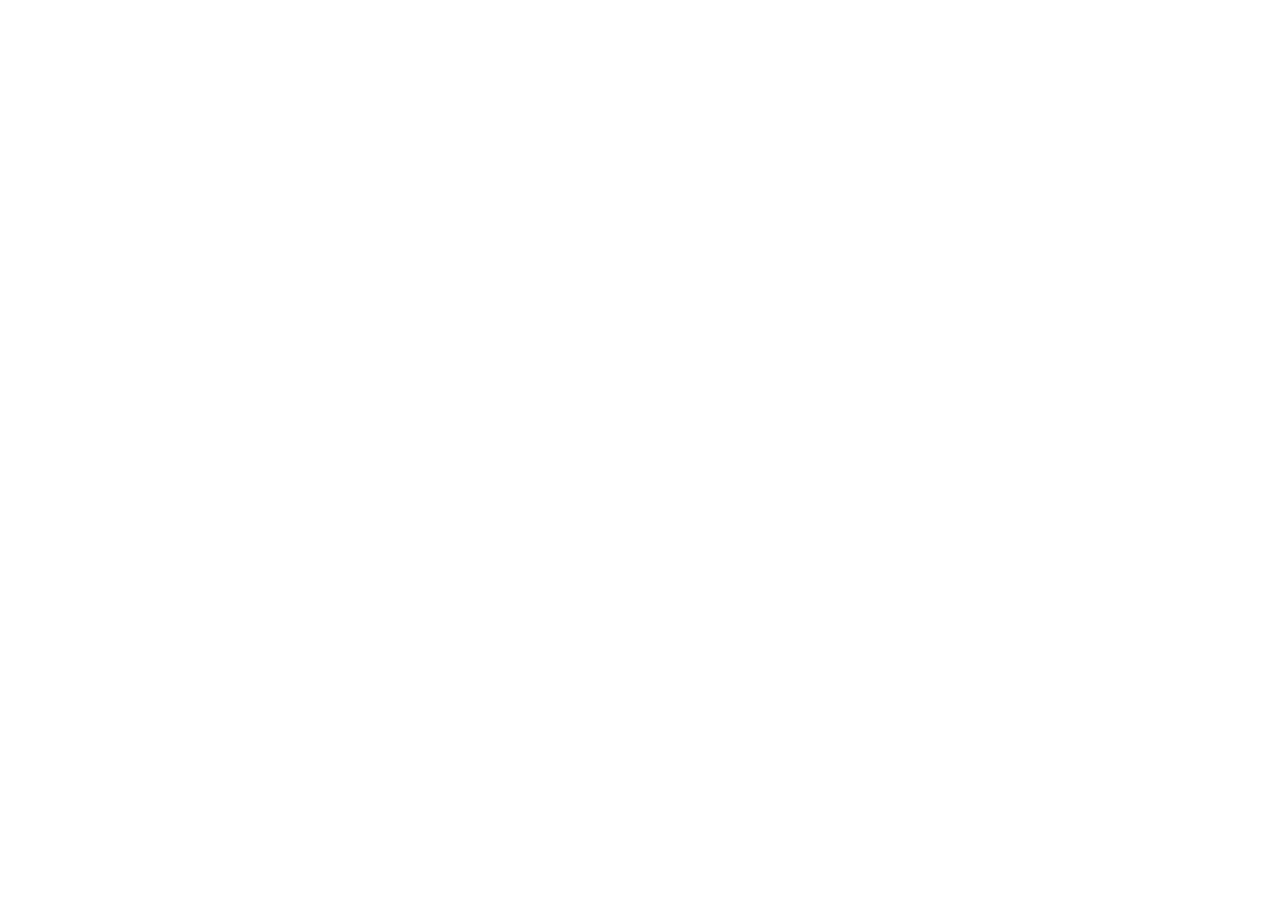
==== index.html @ c1db502f "Initial commit" ====
<!DOCTYPE html>
<html>
	<head>
	    <meta charset="UTF-8">
		<title>Mohammed Wissam</title>
		<meta name="viewport" content="width=device-width, inital-scale=1.0">
		<link rel="stylesheet" href="style.css">
	</head>
	
	<body>
	</body>
</html>
---- style.css ----
* {
	margin: 0;
	padding: 0;
	box-sizing: border-box;
}
html {
	font-size: 18px;
}
body {
	font-family: Arial, sans-serif;
}
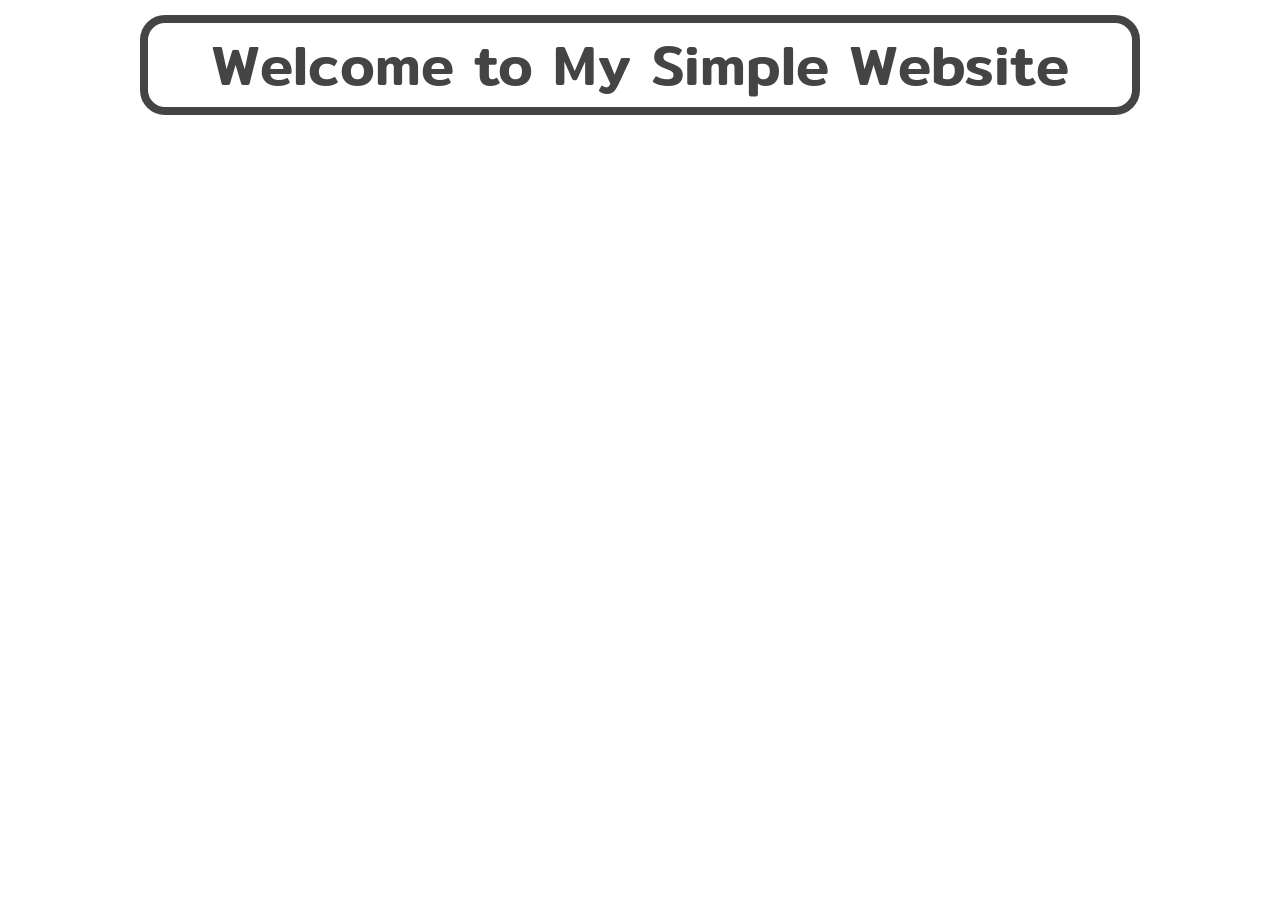
==== commit 58ad67d4: "Add title box" ====
--- a/index.html
+++ b/index.html
@@ -5,8 +5,15 @@
 		<title>Mohammed Wissam</title>
 		<meta name="viewport" content="width=device-width, inital-scale=1.0">
 		<link rel="stylesheet" href="style.css">
+		<!-- FONTS -->
+		<link rel="preconnect" href="https://fonts.googleapis.com">
+		<link rel="preconnect" href="https://fonts.gstatic.com" crossorigin>
+		<link href="https://fonts.googleapis.com/css2?family=Mitr:wght@300;400;500&display=swap" rel="stylesheet">
 	</head>
 	
 	<body>
+		<header class="box">
+			<h1 class="title">Welcome to My <span class="nobreak">Simple Website</span></h1>
+		</header>
 	</body>
 </html>
--- a/style.css
+++ b/style.css
@@ -4,8 +4,29 @@
 	box-sizing: border-box;
 }
 html {
-	font-size: 18px;
+	font-size: clamp(16px,5vw,28px);
 }
 body {
-	font-family: Arial, sans-serif;
+	font-family: "Mitr", Arial, sans-serif;
+	padding: 15px 0;
 }
+.nobreak {
+	white-space: nowrap;
+}
+.box {
+	width: 85%;
+	max-width: 1000px;
+	margin: 0 auto;
+	padding: 0.5rem;
+	border: 0.3rem solid #444444;
+	border-radius: 25px;
+}
+.title {
+	color: #444444;
+	text-align: center;
+	line-height: 1;
+}
+h1 {
+	font-size: 2rem;
+	font-weight: 500;
+}
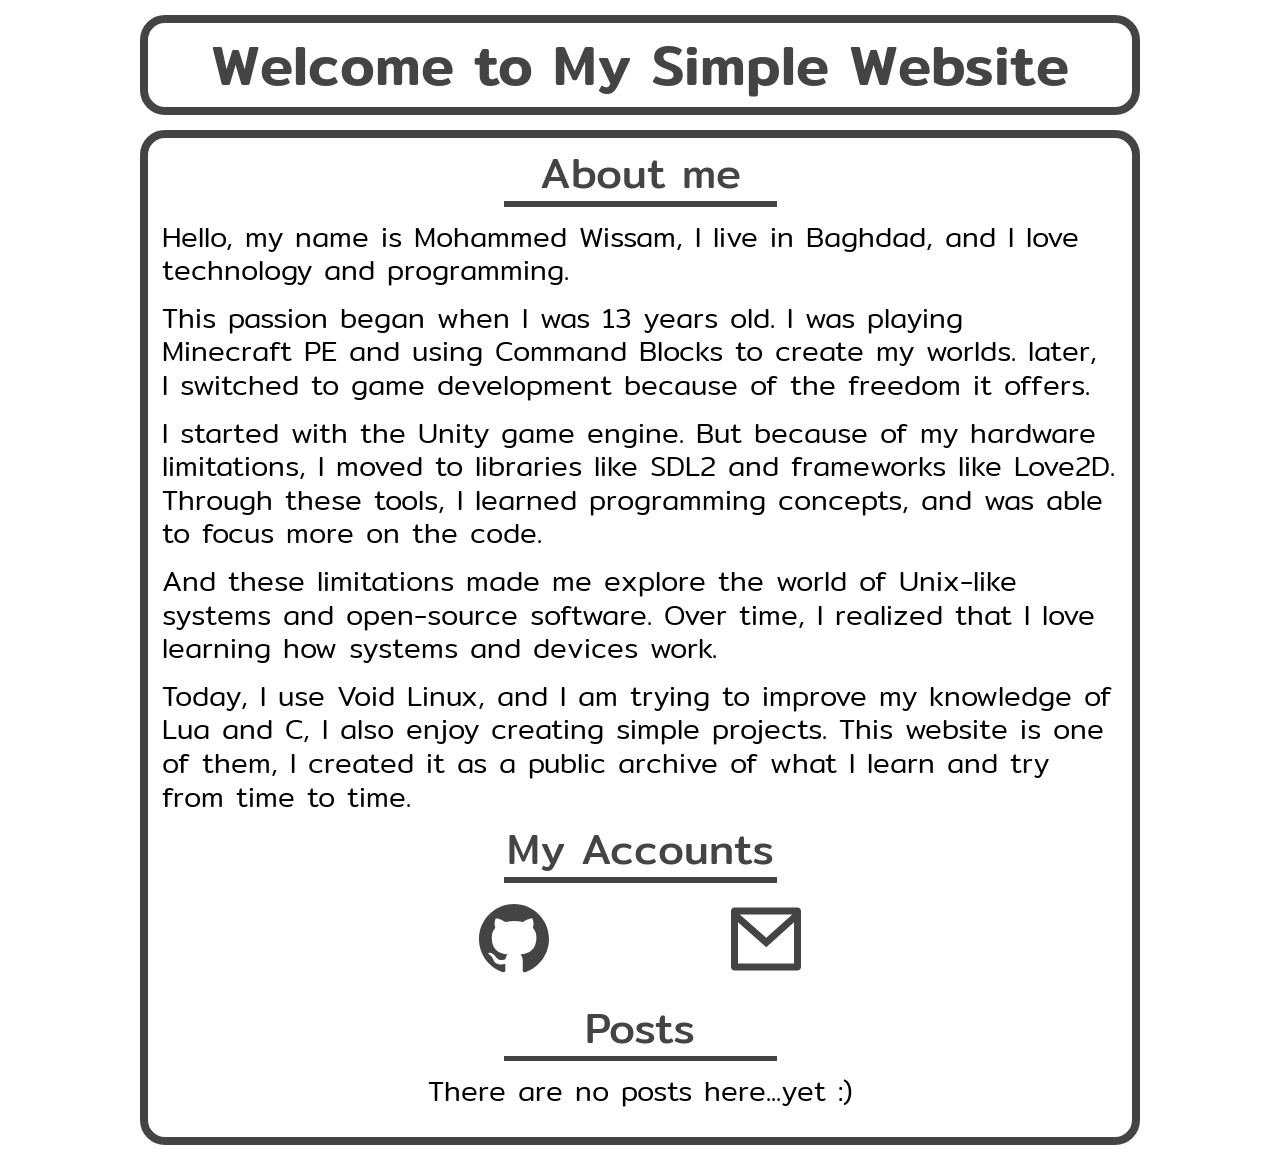
==== commit 06c1d66d: "Add main box" ====
--- a/index.html
+++ b/index.html
@@ -15,5 +15,55 @@
 		<header class="box">
 			<h1 class="title">Welcome to My <span class="nobreak">Simple Website</span></h1>
 		</header>
+		<main class="box">
+			<section>
+				<h2 class="title">About me</h2>
+				<hr>
+				<p>
+					Hello, my name is Mohammed Wissam, <span class="nobreak">I live</span> in Baghdad, 
+					and <span class="nobreak">I love</span> technology and programming.
+				</p>
+				<p>
+					This passion began when <span class="nobreak">I was</span> <span class="nobreak">13 years</span> old. 
+					<span class="nobreak">I was</span> playing <span class="nobreak">Minecraft PE</span> 
+					and using Command Blocks to create my worlds. later, <span class="nobreak">I switched</span> 
+					to game development because of the freedom it offers.
+				</p>
+				<p>
+					<span class="nobreak">I started</span> with the Unity game engine. 
+					But because of my hardware limitations, <span class="nobreak">I moved</span> 
+					to libraries like SDL2 and frameworks like Love2D. Through these tools, 
+					<span class="nobreak">I learned</span> programming concepts, and was able to focus more on the code.
+				</p>
+				<p>
+					And these limitations made me explore the world of Unix-like systems and open-source software. 
+					Over time, I realized that <span class="nobreak">I love</span> learning how systems and devices work.
+				</p>
+				<p>
+					Today, <span class="nobreak">I use</span> <span class="nobreak">Void Linux,</span> and 
+					<span class="nobreak">I am</span> trying to improve my knowledge of 
+					<span class="nobreak">Lua and C,</span> <span class="nobreak">I also</span> 
+					enjoy creating simple projects. This website is one of them, <span class="nobreak">I created</span> 
+					it as a public archive of what <span class="nobreak">I learn</span> and try from time to time.
+				</p>
+			</section>
+			<section>
+				<h2 class="title">My Accounts</h2>
+				<hr>
+				<div id="accounts">
+					<a href="https://github.com/mo7mdws/" target="_blank" class="account">
+						<svg xmlns="http://www.w3.org/2000/svg" viewBox="0 0 24 24" fill="currentColor"><path d="M12.001 2C6.47598 2 2.00098 6.475 2.00098 12C2.00098 16.425 4.86348 20.1625 8.83848 21.4875C9.33848 21.575 9.52598 21.275 9.52598 21.0125C9.52598 20.775 9.51348 19.9875 9.51348 19.15C7.00098 19.6125 6.35098 18.5375 6.15098 17.975C6.03848 17.6875 5.55098 16.8 5.12598 16.5625C4.77598 16.375 4.27598 15.9125 5.11348 15.9C5.90098 15.8875 6.46348 16.625 6.65098 16.925C7.55098 18.4375 8.98848 18.0125 9.56348 17.75C9.65098 17.1 9.91348 16.6625 10.201 16.4125C7.97598 16.1625 5.65098 15.3 5.65098 11.475C5.65098 10.3875 6.03848 9.4875 6.67598 8.7875C6.57598 8.5375 6.22598 7.5125 6.77598 6.1375C6.77598 6.1375 7.61348 5.875 9.52598 7.1625C10.326 6.9375 11.176 6.825 12.026 6.825C12.876 6.825 13.726 6.9375 14.526 7.1625C16.4385 5.8625 17.276 6.1375 17.276 6.1375C17.826 7.5125 17.476 8.5375 17.376 8.7875C18.0135 9.4875 18.401 10.375 18.401 11.475C18.401 15.3125 16.0635 16.1625 13.8385 16.4125C14.201 16.725 14.5135 17.325 14.5135 18.2625C14.5135 19.6 14.501 20.675 14.501 21.0125C14.501 21.275 14.6885 21.5875 15.1885 21.4875C19.259 20.1133 21.9999 16.2963 22.001 12C22.001 6.475 17.526 2 12.001 2Z"></path></svg>
+					</a>
+					<a href="mailto:mo7mdws@gmail.com" class="account">
+						<svg xmlns="http://www.w3.org/2000/svg" viewBox="0 0 24 24" fill="currentColor"><path d="M3 3H21C21.5523 3 22 3.44772 22 4V20C22 20.5523 21.5523 21 21 21H3C2.44772 21 2 20.5523 2 20V4C2 3.44772 2.44772 3 3 3ZM20 7.23792L12.0718 14.338L4 7.21594V19H20V7.23792ZM4.51146 5L12.0619 11.662L19.501 5H4.51146Z"></path></svg>
+					</a>
+				</div>
+			</section>
+			<section>
+				<h2 class="title">Posts</h2>
+				<hr>
+				<p style="text-align: center;">There are no posts here...yet :)</p>
+			</section>
+		</main>
 	</body>
 </html>
--- a/style.css
+++ b/style.css
@@ -13,14 +13,19 @@
 .nobreak {
 	white-space: nowrap;
 }
+
 .box {
 	width: 85%;
 	max-width: 1000px;
-	margin: 0 auto;
+	margin: 0 auto 15px auto;
 	padding: 0.5rem;
 	border: 0.3rem solid #444444;
 	border-radius: 25px;
 }
+section {
+	margin: 0 0 0.5rem 0;
+}
+
 .title {
 	color: #444444;
 	text-align: center;
@@ -30,3 +35,35 @@
 	font-size: 2rem;
 	font-weight: 500;
 }
+h2 {
+	font-size: 1.5rem;
+	font-weight: 400;
+}
+p {
+	color: #000000;
+	line-height: 1.2;
+	font-size: 1rem;
+	font-weight: 300;
+	margin: 0 0 0.5rem 0;
+}
+
+hr {
+	width: 13ch;
+	height: 0.2rem;
+	margin: 0.25rem auto 0.5rem auto;
+	border: none;
+	background-color: #444444;
+}
+
+#accounts {
+	width: 12rem;
+	margin: 0 auto;
+	display: flex;
+	flex-direction: row;
+	justify-content: space-between;
+}
+.account svg {
+	color: #444444;
+	width: 3rem;
+	height: 3rem;
+}
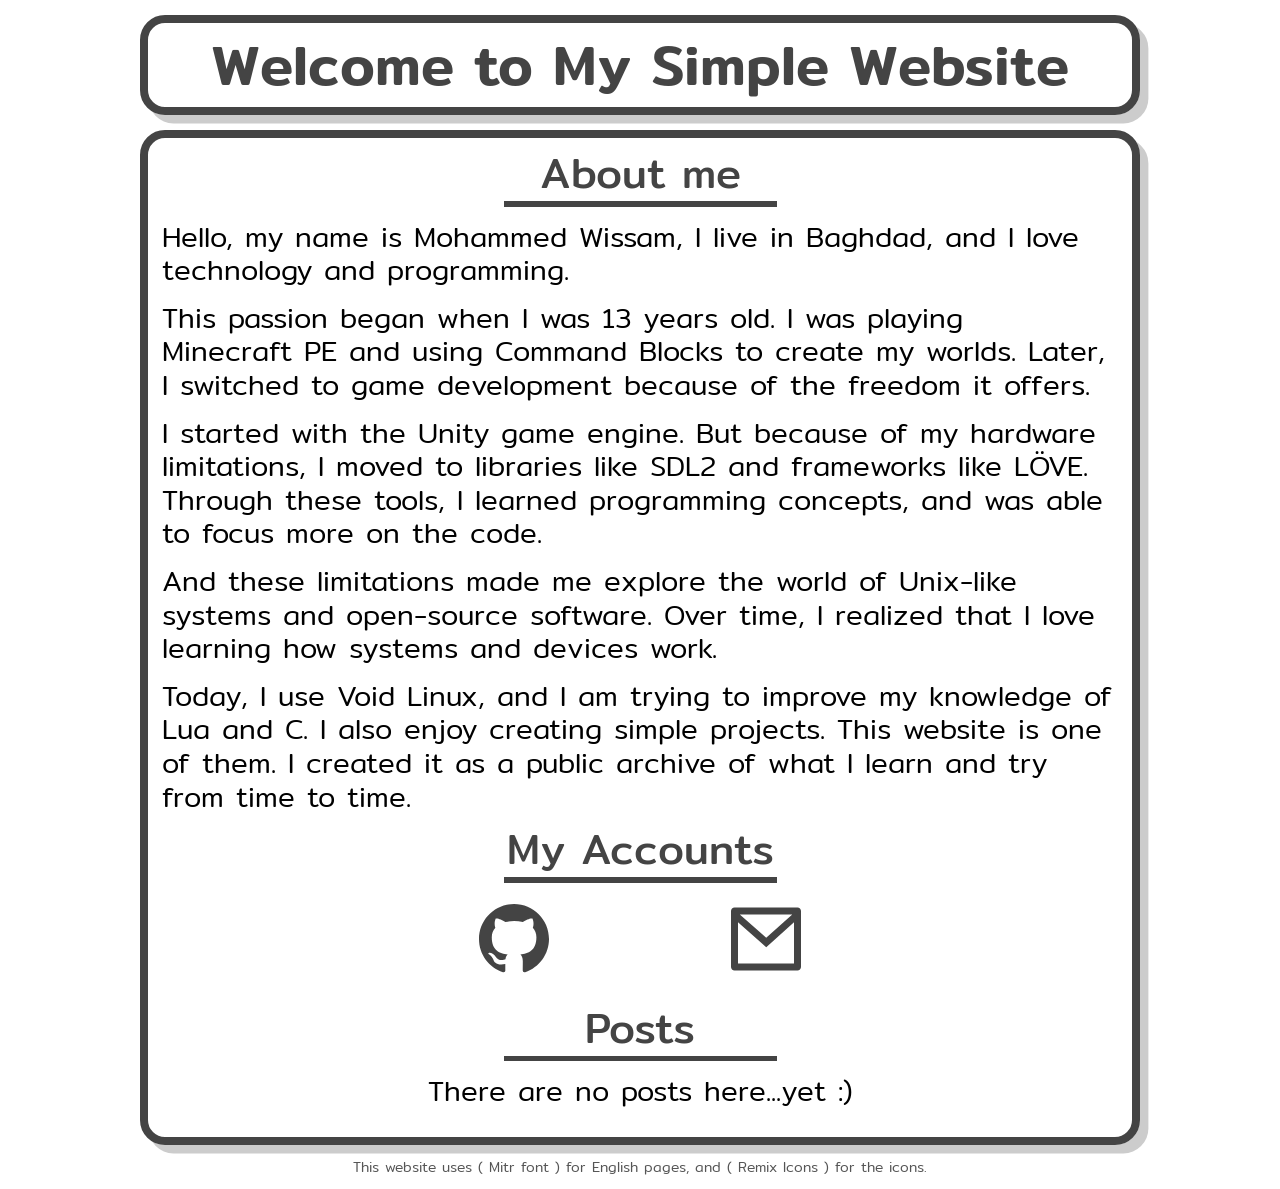
==== commit a64851f4: "Add footer" ====
--- a/index.html
+++ b/index.html
@@ -3,7 +3,7 @@
 	<head>
 	    <meta charset="UTF-8">
 		<title>Mohammed Wissam</title>
-		<meta name="viewport" content="width=device-width, inital-scale=1.0">
+		<meta name="viewport" content="width=device-width, initial-scale=1.0">
 		<link rel="stylesheet" href="style.css">
 		<!-- FONTS -->
 		<link rel="preconnect" href="https://fonts.googleapis.com">
@@ -26,13 +26,13 @@
 				<p>
 					This passion began when <span class="nobreak">I was</span> <span class="nobreak">13 years</span> old. 
 					<span class="nobreak">I was</span> playing <span class="nobreak">Minecraft PE</span> 
-					and using Command Blocks to create my worlds. later, <span class="nobreak">I switched</span> 
+					and using Command Blocks to create my worlds. Later, <span class="nobreak">I switched</span> 
 					to game development because of the freedom it offers.
 				</p>
 				<p>
 					<span class="nobreak">I started</span> with the Unity game engine. 
 					But because of my hardware limitations, <span class="nobreak">I moved</span> 
-					to libraries like SDL2 and frameworks like Love2D. Through these tools, 
+					to libraries like SDL2 and frameworks like LÖVE. Through these tools, 
 					<span class="nobreak">I learned</span> programming concepts, and was able to focus more on the code.
 				</p>
 				<p>
@@ -42,8 +42,8 @@
 				<p>
 					Today, <span class="nobreak">I use</span> <span class="nobreak">Void Linux,</span> and 
 					<span class="nobreak">I am</span> trying to improve my knowledge of 
-					<span class="nobreak">Lua and C,</span> <span class="nobreak">I also</span> 
-					enjoy creating simple projects. This website is one of them, <span class="nobreak">I created</span> 
+					<span class="nobreak">Lua and C.</span> <span class="nobreak">I also</span> 
+					enjoy creating simple projects. This website is one of them. <span class="nobreak">I created</span> 
 					it as a public archive of what <span class="nobreak">I learn</span> and try from time to time.
 				</p>
 			</section>
@@ -65,5 +65,11 @@
 				<p style="text-align: center;">There are no posts here...yet :)</p>
 			</section>
 		</main>
+		<footer>
+			<p id="lastline">
+				This website uses ( Mitr font ) for English pages, 
+				<span class="nobreak">and ( Remix Icons ) for the icons.</span>
+			</p>
+		</footer>
 	</body>
 </html>
--- a/style.css
+++ b/style.css
@@ -21,6 +21,7 @@
 	padding: 0.5rem;
 	border: 0.3rem solid #444444;
 	border-radius: 25px;
+	box-shadow: 0.3rem 0.3rem #CCCCCC;
 }
 section {
 	margin: 0 0 0.5rem 0;
@@ -67,3 +68,12 @@
 	width: 3rem;
 	height: 3rem;
 }
+
+#lastline {
+	color: #555555;
+	font-size: 0.5rem;
+	font-weight: 300;
+	text-align: center;
+	line-height: 1;
+	margin: 0;
+}
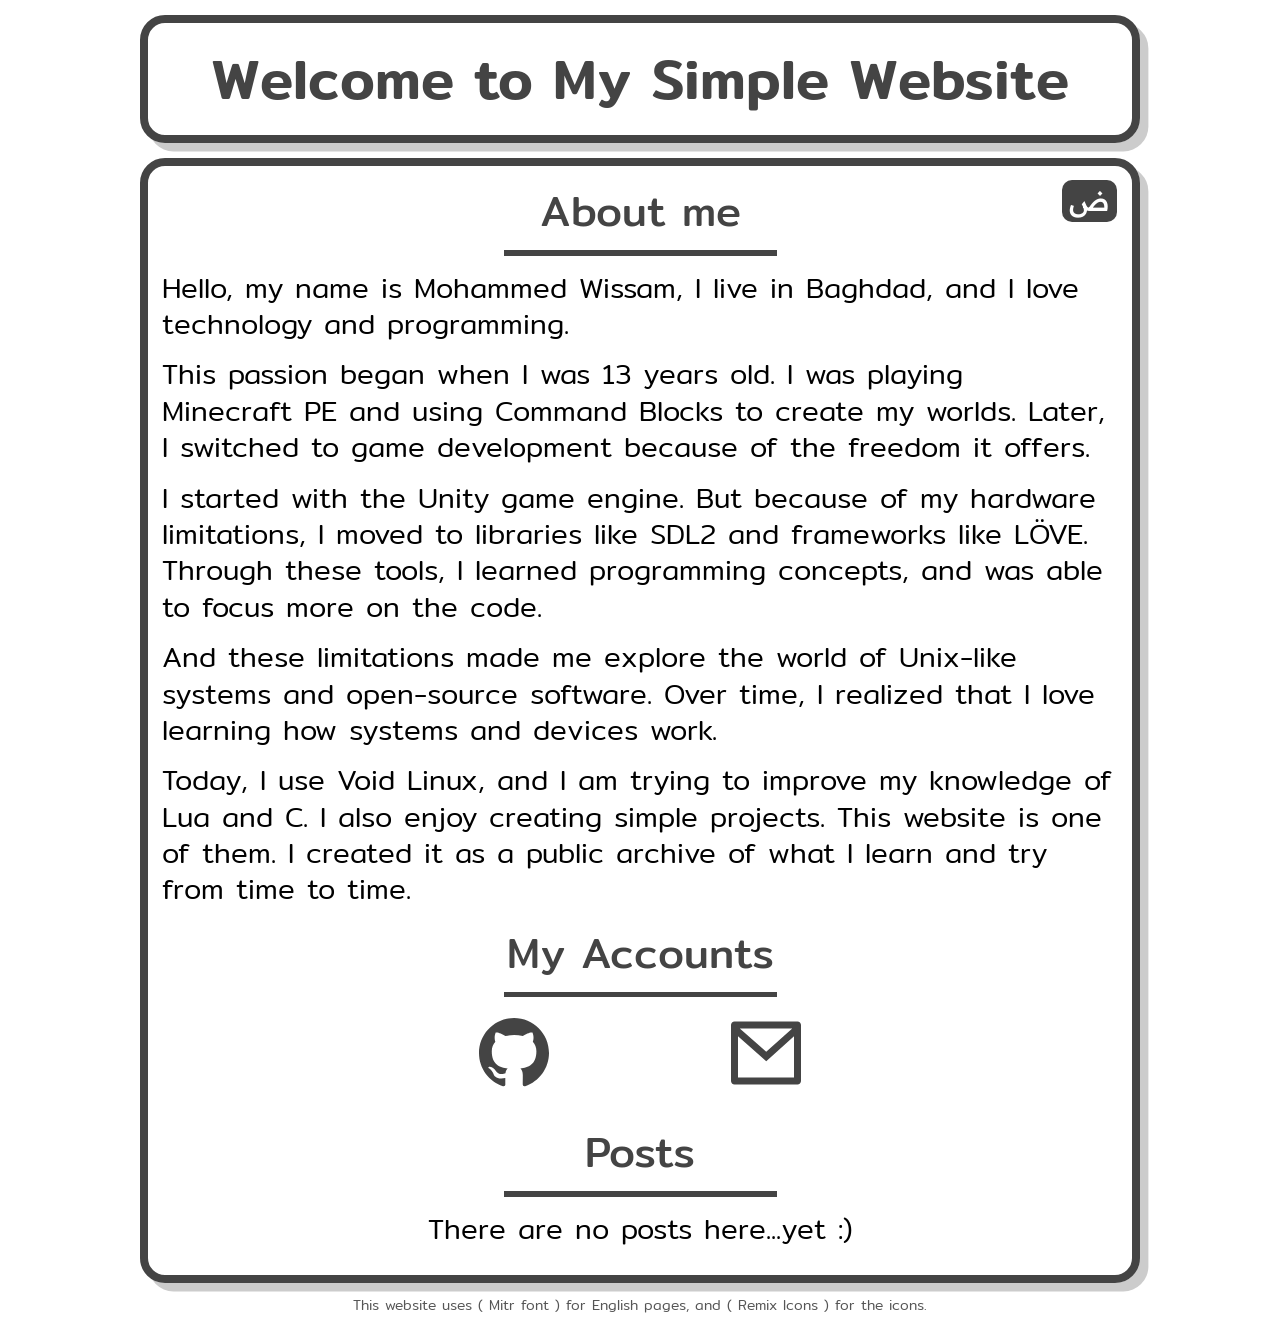
==== commit 4dcdee76: "Add language button" ====
--- a/index.html
+++ b/index.html
@@ -1,5 +1,5 @@
 <!DOCTYPE html>
-<html>
+<html lang="en" dir="ltr">
 	<head>
 	    <meta charset="UTF-8">
 		<title>Mohammed Wissam</title>
@@ -9,6 +9,7 @@
 		<link rel="preconnect" href="https://fonts.googleapis.com">
 		<link rel="preconnect" href="https://fonts.gstatic.com" crossorigin>
 		<link href="https://fonts.googleapis.com/css2?family=Mitr:wght@300;400;500&display=swap" rel="stylesheet">
+		<link href="https://fonts.googleapis.com/css2?family=Readex+Pro:wght@160..700&display=swap" rel="stylesheet">
 	</head>
 	
 	<body>
@@ -16,6 +17,7 @@
 			<h1 class="title">Welcome to My <span class="nobreak">Simple Website</span></h1>
 		</header>
 		<main class="box">
+			<a id="langButton" href="arabic/">ض</a>
 			<section>
 				<h2 class="title">About me</h2>
 				<hr>
--- a/style.css
+++ b/style.css
@@ -9,6 +9,9 @@
 body {
 	font-family: "Mitr", Arial, sans-serif;
 	padding: 15px 0;
+}
+html[lang="ar"] body {
+	font-family: "Readex Pro", Arial, sans-serif;
 }
 .nobreak {
 	white-space: nowrap;
@@ -22,6 +25,7 @@
 	border: 0.3rem solid #444444;
 	border-radius: 25px;
 	box-shadow: 0.3rem 0.3rem #CCCCCC;
+	position: relative;
 }
 section {
 	margin: 0 0 0.5rem 0;
@@ -30,7 +34,7 @@
 .title {
 	color: #444444;
 	text-align: center;
-	line-height: 1;
+	line-height: 1.5;
 }
 h1 {
 	font-size: 2rem;
@@ -42,7 +46,7 @@
 }
 p {
 	color: #000000;
-	line-height: 1.2;
+	line-height: 1.3;
 	font-size: 1rem;
 	font-weight: 300;
 	margin: 0 0 0.5rem 0;
@@ -56,6 +60,22 @@
 	background-color: #444444;
 }
 
+#langButton {
+	position: absolute;
+	right: 15px;
+	font-family: "Readex Pro", Arial, sans-serif;
+	font-size: 1rem;
+	font-weight: 500;
+	line-height: 1;
+	padding: 7px;
+	border-radius: 10px;
+	background-color: #444444;
+	color: #FFFFFF;
+	text-decoration: none;
+}
+html[lang="ar"] #langButton {
+	font-family: "Mitr", Arial, sans-serif;
+}
 #accounts {
 	width: 12rem;
 	margin: 0 auto;
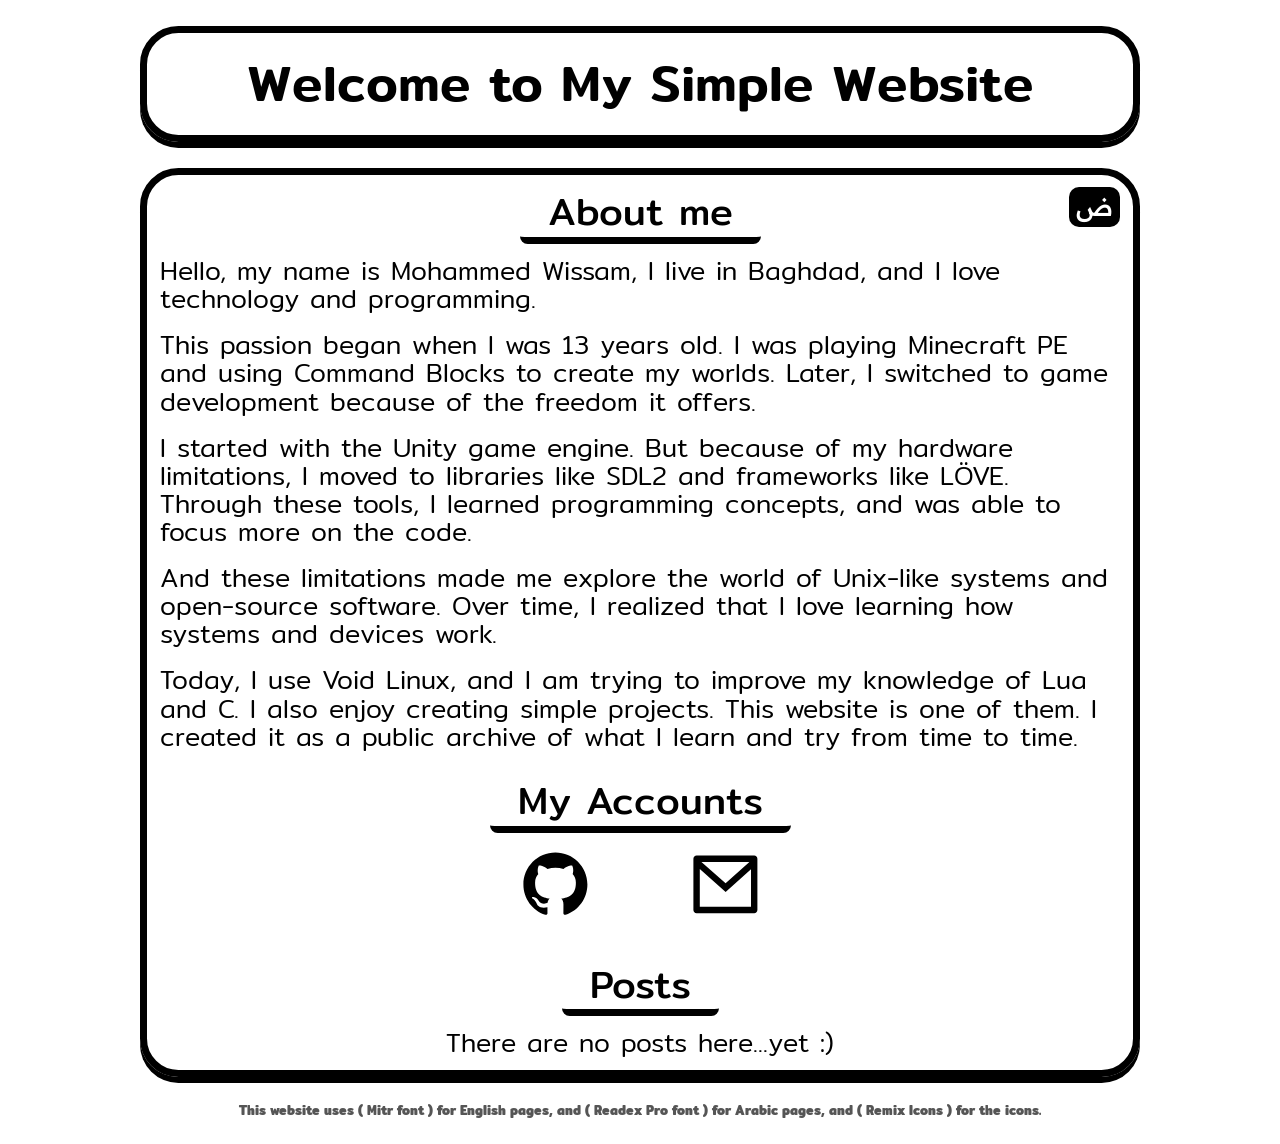
==== commit c1bff847: "Refactor style.css" ====
--- a/index.html
+++ b/index.html
@@ -8,8 +8,7 @@
 		<!-- FONTS -->
 		<link rel="preconnect" href="https://fonts.googleapis.com">
 		<link rel="preconnect" href="https://fonts.gstatic.com" crossorigin>
-		<link href="https://fonts.googleapis.com/css2?family=Mitr:wght@300;400;500&display=swap" rel="stylesheet">
-		<link href="https://fonts.googleapis.com/css2?family=Readex+Pro:wght@160..700&display=swap" rel="stylesheet">
+		<link href="https://fonts.googleapis.com/css2?family=Mitr:wght@300;400;500&family=Readex+Pro:wght@160..700&family=Roboto+Mono:wght@100..700&display=swap" rel="stylesheet">
 	</head>
 	
 	<body>
@@ -20,38 +19,38 @@
 			<a id="langButton" href="arabic/">ض</a>
 			<section>
 				<h2 class="title">About me</h2>
-				<hr>
-				<p>
-					Hello, my name is Mohammed Wissam, <span class="nobreak">I live</span> in Baghdad, 
-					and <span class="nobreak">I love</span> technology and programming.
-				</p>
-				<p>
-					This passion began when <span class="nobreak">I was</span> <span class="nobreak">13 years</span> old. 
-					<span class="nobreak">I was</span> playing <span class="nobreak">Minecraft PE</span> 
-					and using Command Blocks to create my worlds. Later, <span class="nobreak">I switched</span> 
-					to game development because of the freedom it offers.
-				</p>
-				<p>
-					<span class="nobreak">I started</span> with the Unity game engine. 
-					But because of my hardware limitations, <span class="nobreak">I moved</span> 
-					to libraries like SDL2 and frameworks like LÖVE. Through these tools, 
-					<span class="nobreak">I learned</span> programming concepts, and was able to focus more on the code.
-				</p>
-				<p>
-					And these limitations made me explore the world of Unix-like systems and open-source software. 
-					Over time, I realized that <span class="nobreak">I love</span> learning how systems and devices work.
-				</p>
-				<p>
-					Today, <span class="nobreak">I use</span> <span class="nobreak">Void Linux,</span> and 
-					<span class="nobreak">I am</span> trying to improve my knowledge of 
-					<span class="nobreak">Lua and C.</span> <span class="nobreak">I also</span> 
-					enjoy creating simple projects. This website is one of them. <span class="nobreak">I created</span> 
-					it as a public archive of what <span class="nobreak">I learn</span> and try from time to time.
-				</p>
+				<div class="textSection">
+					<p>
+						Hello, my name is Mohammed Wissam, I live in Baghdad, 
+						and I love technology and programming.
+					</p>
+					<p>
+						This passion began when I was 13 years old. 
+						I was playing Minecraft PE 
+						and using Command Blocks to create my worlds. Later, I switched 
+						to game development because of the freedom it offers.
+					</p>
+					<p>
+						I started with the Unity game engine. 
+						But because of my hardware limitations, I moved 
+						to libraries like SDL2 and frameworks like LÖVE. Through these tools, 
+						I learned programming concepts, and was able to focus more on the code.
+					</p>
+					<p>
+						And these limitations made me explore the world of Unix-like systems and open-source software. 
+						Over time, I realized that I love learning how systems and devices work.
+					</p>
+					<p>
+						Today, I use Void Linux, and 
+						I am trying to improve my knowledge of 
+						Lua and C. I also 
+						enjoy creating simple projects. This website is one of them. I created 
+						it as a public archive of what I learn and try from time to time.
+					</p>
+				</div>
 			</section>
 			<section>
 				<h2 class="title">My Accounts</h2>
-				<hr>
 				<div id="accounts">
 					<a href="https://github.com/mo7mdws/" target="_blank" class="account">
 						<svg xmlns="http://www.w3.org/2000/svg" viewBox="0 0 24 24" fill="currentColor"><path d="M12.001 2C6.47598 2 2.00098 6.475 2.00098 12C2.00098 16.425 4.86348 20.1625 8.83848 21.4875C9.33848 21.575 9.52598 21.275 9.52598 21.0125C9.52598 20.775 9.51348 19.9875 9.51348 19.15C7.00098 19.6125 6.35098 18.5375 6.15098 17.975C6.03848 17.6875 5.55098 16.8 5.12598 16.5625C4.77598 16.375 4.27598 15.9125 5.11348 15.9C5.90098 15.8875 6.46348 16.625 6.65098 16.925C7.55098 18.4375 8.98848 18.0125 9.56348 17.75C9.65098 17.1 9.91348 16.6625 10.201 16.4125C7.97598 16.1625 5.65098 15.3 5.65098 11.475C5.65098 10.3875 6.03848 9.4875 6.67598 8.7875C6.57598 8.5375 6.22598 7.5125 6.77598 6.1375C6.77598 6.1375 7.61348 5.875 9.52598 7.1625C10.326 6.9375 11.176 6.825 12.026 6.825C12.876 6.825 13.726 6.9375 14.526 7.1625C16.4385 5.8625 17.276 6.1375 17.276 6.1375C17.826 7.5125 17.476 8.5375 17.376 8.7875C18.0135 9.4875 18.401 10.375 18.401 11.475C18.401 15.3125 16.0635 16.1625 13.8385 16.4125C14.201 16.725 14.5135 17.325 14.5135 18.2625C14.5135 19.6 14.501 20.675 14.501 21.0125C14.501 21.275 14.6885 21.5875 15.1885 21.4875C19.259 20.1133 21.9999 16.2963 22.001 12C22.001 6.475 17.526 2 12.001 2Z"></path></svg>
@@ -63,14 +62,16 @@
 			</section>
 			<section>
 				<h2 class="title">Posts</h2>
-				<hr>
 				<p style="text-align: center;">There are no posts here...yet :)</p>
 			</section>
 		</main>
 		<footer>
-			<p id="lastline">
-				This website uses ( Mitr font ) for English pages, 
-				<span class="nobreak">and ( Remix Icons ) for the icons.</span>
+			<p id="lastLine">
+				<b>
+				This website uses <span class="nobreak"><b>( Mitr font )</b></span> for English pages, 
+				and <span class="nobreak"><b>( Readex Pro font )</b></span> for Arabic pages,
+				and <span class="nobreak"><b>( Remix Icons )</b></span> for the icons.
+				</b>
 			</p>
 		</footer>
 	</body>
--- a/style.css
+++ b/style.css
@@ -1,99 +1,156 @@
+/* =============================
+			Base				
+============================= */
 * {
 	margin: 0;
 	padding: 0;
 	box-sizing: border-box;
+	text-decoration: none;
 }
 html {
-	font-size: clamp(16px,5vw,28px);
+	font-size: clamp(14px,2vw,28px);
 }
 body {
-	font-family: "Mitr", Arial, sans-serif;
-	padding: 15px 0;
-}
-html[lang="ar"] body {
-	font-family: "Readex Pro", Arial, sans-serif;
+	padding: 1rem 0;
+	font-family: "Mitr", sans-serif;
 }
 .nobreak {
 	white-space: nowrap;
 }
 
+/* =============================
+			Layout				
+============================= */
 .box {
+	padding: 0.5rem;
+	border: 0.3rem solid #000;
+	border-radius: 1.5rem;
+	box-shadow: 0 6px #000;
+	position: relative;
+}
+header, main {
 	width: 85%;
 	max-width: 1000px;
-	margin: 0 auto 15px auto;
-	padding: 0.5rem;
-	border: 0.3rem solid #444444;
-	border-radius: 25px;
-	box-shadow: 0.3rem 0.3rem #CCCCCC;
-	position: relative;
+	margin: 0 auto 1rem auto;
 }
-section {
-	margin: 0 0 0.5rem 0;
+main {
+	display: flex;
+	flex-direction: column;
+	justify-content: space-between;
+	gap: 1rem;
+}
+.textSection {
+	display: flex;
+	flex-direction: column;
+	justify-content: space-between;
+	gap: 0.7rem;
 }
 
+/* =============================
+			Titles				
+============================= */
 .title {
-	color: #444444;
+	color: #000;
 	text-align: center;
-	line-height: 1.5;
 }
 h1 {
 	font-size: 2rem;
 	font-weight: 500;
+	line-height: 1.5;
 }
 h2 {
 	font-size: 1.5rem;
 	font-weight: 400;
+	line-height: 1.3;
+	width: fit-content;
+	border-bottom: 0.3rem solid #000;
+	border-radius: 0.3rem;
+	padding: 0 1ch 0 1ch;
+	margin: 0 auto 0.5rem auto;
 }
+
+/* =============================
+			Texts				
+============================= */
+.note {}
+.code {}
 p {
-	color: #000000;
-	line-height: 1.3;
+	color: #000;
 	font-size: 1rem;
 	font-weight: 300;
-	margin: 0 0 0.5rem 0;
+	line-height: 1.1;
+}
+#lastLine {
+	color: #555;
+	font-size: 0.5rem;
+	font-weight: 300;
+	text-align: center;
+	line-height: 1.2;
 }
 
-hr {
-	width: 13ch;
-	height: 0.2rem;
-	margin: 0.25rem auto 0.5rem auto;
-	border: none;
-	background-color: #444444;
-}
-
+/* =============================
+			Buttons				
+============================= */
 #langButton {
-	position: absolute;
-	right: 15px;
-	font-family: "Readex Pro", Arial, sans-serif;
+	color: #FFF;
+	font-family: "Readex Pro", sans-serif;
 	font-size: 1rem;
 	font-weight: 500;
 	line-height: 1;
+	position: absolute;
+	right: 0.5rem;
+	background-color: #000;
+	border-radius: 10px;
 	padding: 7px;
-	border-radius: 10px;
-	background-color: #444444;
-	color: #FFFFFF;
-	text-decoration: none;
 }
-html[lang="ar"] #langButton {
-	font-family: "Mitr", Arial, sans-serif;
-}
+
+/* =============================
+			Icons				
+============================= */
 #accounts {
-	width: 12rem;
+	width: 13ch;
 	margin: 0 auto;
 	display: flex;
 	flex-direction: row;
 	justify-content: space-between;
 }
 .account svg {
-	color: #444444;
+	color: #000;
 	width: 3rem;
 	height: 3rem;
 }
 
-#lastline {
-	color: #555555;
-	font-size: 0.5rem;
-	font-weight: 300;
-	text-align: center;
-	line-height: 1;
-	margin: 0;
+/* =============================
+			List				
+============================= */
+dl {}
+dt {}
+dd {}
+
+/* =============================
+			Mobile				
+============================= */
+@media (max-width: 530px) {
+	html[lang="en"] h1 {
+		line-height: 1;
+	}
 }
+
+/* =============================
+			Arabic				
+============================= */
+html[lang="ar"] body {
+	font-family: "Readex Pro", sans-serif;
+}
+html[lang="ar"] #langButton {
+	font-family: "Mitr", sans-serif;
+}
+html[lang="ar"] h1 {
+	line-height: 1.5;
+}
+html[lang="ar"] h2 {
+	line-height: 1.8;
+}
+html[lang="ar"] p {
+	line-height: 1.8;
+}
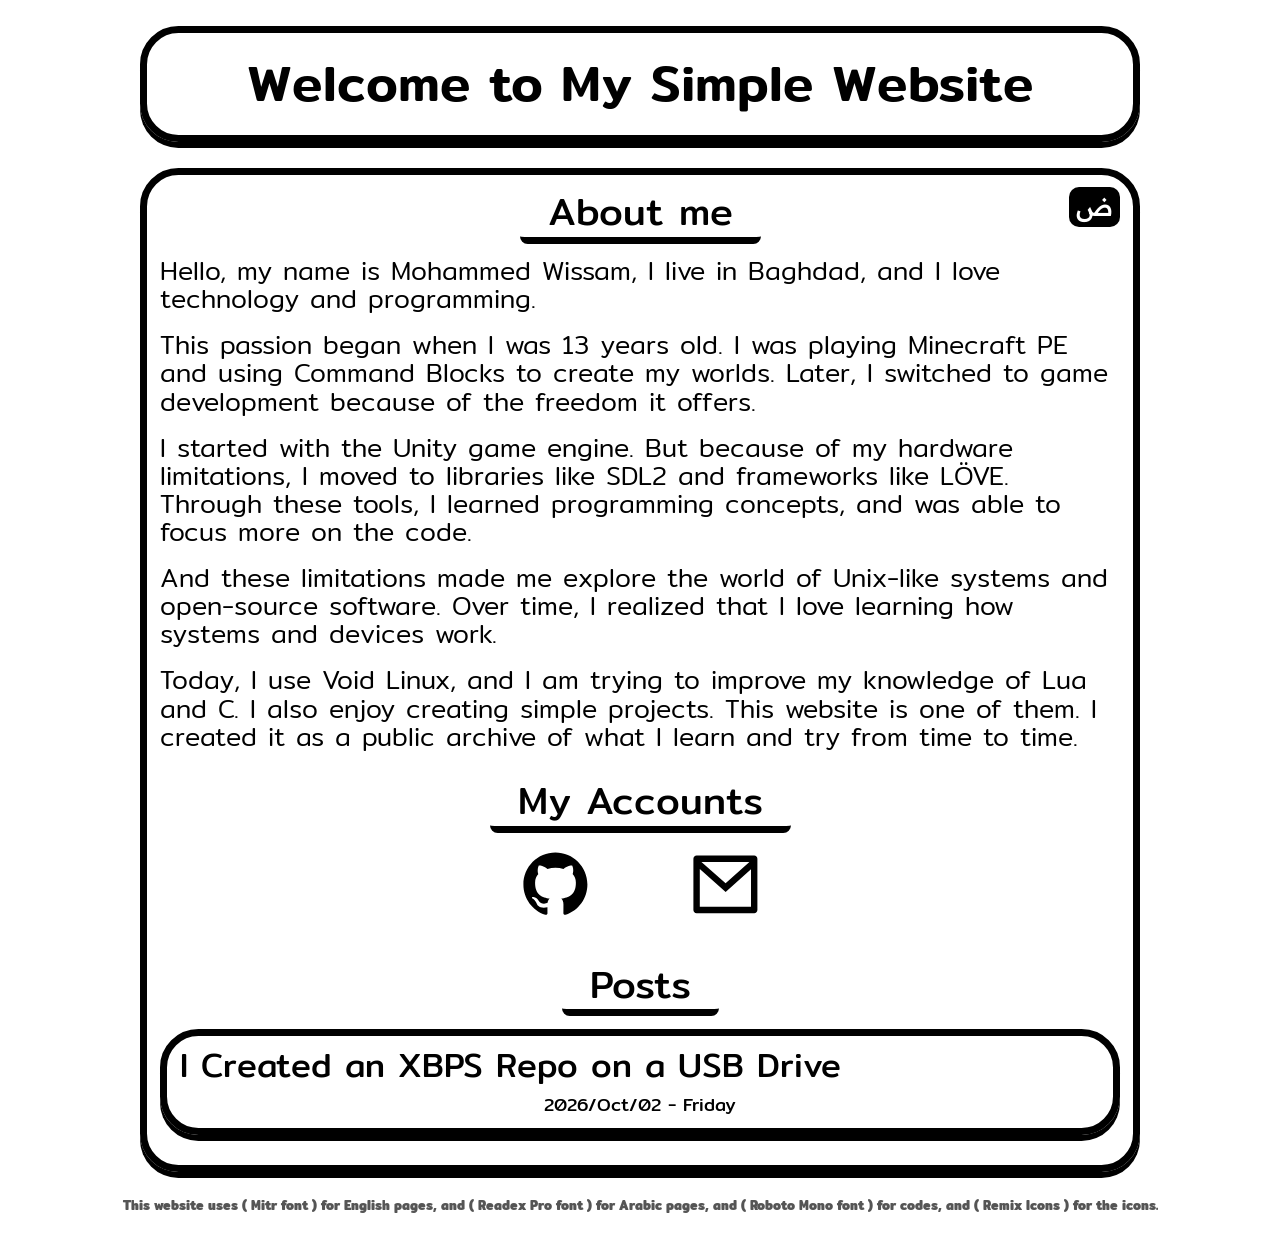
==== commit 9e523321: "Add first post (XBPS Repo USB Drive)" ====
--- a/index.html
+++ b/index.html
@@ -13,12 +13,12 @@
 	
 	<body>
 		<header class="box">
-			<h1 class="title">Welcome to My <span class="nobreak">Simple Website</span></h1>
+			<h1>Welcome to My <span class="nobreak">Simple Website</span></h1>
 		</header>
 		<main class="box">
 			<a id="langButton" href="arabic/">ض</a>
 			<section>
-				<h2 class="title">About me</h2>
+				<h2>About me</h2>
 				<div class="textSection">
 					<p>
 						Hello, my name is Mohammed Wissam, I live in Baghdad, 
@@ -50,7 +50,7 @@
 				</div>
 			</section>
 			<section>
-				<h2 class="title">My Accounts</h2>
+				<h2>My Accounts</h2>
 				<div id="accounts">
 					<a href="https://github.com/mo7mdws/" target="_blank" class="account">
 						<svg xmlns="http://www.w3.org/2000/svg" viewBox="0 0 24 24" fill="currentColor"><path d="M12.001 2C6.47598 2 2.00098 6.475 2.00098 12C2.00098 16.425 4.86348 20.1625 8.83848 21.4875C9.33848 21.575 9.52598 21.275 9.52598 21.0125C9.52598 20.775 9.51348 19.9875 9.51348 19.15C7.00098 19.6125 6.35098 18.5375 6.15098 17.975C6.03848 17.6875 5.55098 16.8 5.12598 16.5625C4.77598 16.375 4.27598 15.9125 5.11348 15.9C5.90098 15.8875 6.46348 16.625 6.65098 16.925C7.55098 18.4375 8.98848 18.0125 9.56348 17.75C9.65098 17.1 9.91348 16.6625 10.201 16.4125C7.97598 16.1625 5.65098 15.3 5.65098 11.475C5.65098 10.3875 6.03848 9.4875 6.67598 8.7875C6.57598 8.5375 6.22598 7.5125 6.77598 6.1375C6.77598 6.1375 7.61348 5.875 9.52598 7.1625C10.326 6.9375 11.176 6.825 12.026 6.825C12.876 6.825 13.726 6.9375 14.526 7.1625C16.4385 5.8625 17.276 6.1375 17.276 6.1375C17.826 7.5125 17.476 8.5375 17.376 8.7875C18.0135 9.4875 18.401 10.375 18.401 11.475C18.401 15.3125 16.0635 16.1625 13.8385 16.4125C14.201 16.725 14.5135 17.325 14.5135 18.2625C14.5135 19.6 14.501 20.675 14.501 21.0125C14.501 21.275 14.6885 21.5875 15.1885 21.4875C19.259 20.1133 21.9999 16.2963 22.001 12C22.001 6.475 17.526 2 12.001 2Z"></path></svg>
@@ -61,16 +61,23 @@
 				</div>
 			</section>
 			<section>
-				<h2 class="title">Posts</h2>
-				<p style="text-align: center;">There are no posts here...yet :)</p>
+				<h2>Posts</h2>
+				<div class="posts">
+					<a href="/posts/xbps-repo-usb-drive.html" class="box post">
+						<!-- Ryuuji Takasu -->
+						<h3>I Created an XBPS Repo on a USB Drive</h3>
+						<p>2026/Oct/02 - Friday</p>
+					</a>
+				</div>
 			</section>
 		</main>
 		<footer>
 			<p id="lastLine">
 				<b>
-				This website uses <span class="nobreak"><b>( Mitr font )</b></span> for English pages, 
-				and <span class="nobreak"><b>( Readex Pro font )</b></span> for Arabic pages,
-				and <span class="nobreak"><b>( Remix Icons )</b></span> for the icons.
+				This website uses <span class="nobreak">( Mitr font )</span> for English pages, 
+				and <span class="nobreak">( Readex Pro font )</span> for Arabic pages,
+				and <span class="nobreak">( Roboto Mono font )</span> for codes,
+				and <span class="nobreak">( Remix Icons )</span> for the icons.
 				</b>
 			</p>
 		</footer>
--- a/style.css
+++ b/style.css
@@ -49,16 +49,15 @@
 /* =============================
 			Titles				
 ============================= */
-.title {
-	color: #000;
-	text-align: center;
-}
 h1 {
+	color: #000;
 	font-size: 2rem;
 	font-weight: 500;
 	line-height: 1.5;
+	text-align: center;
 }
 h2 {
+	color: #000;
 	font-size: 1.5rem;
 	font-weight: 400;
 	line-height: 1.3;
@@ -72,13 +71,21 @@
 /* =============================
 			Texts				
 ============================= */
-.note {}
-.code {}
 p {
 	color: #000;
 	font-size: 1rem;
 	font-weight: 300;
 	line-height: 1.1;
+}
+code {
+	display: block;
+	margin: 0.5rem 0;
+	padding: 0.5rem;
+	background-color: #000;
+	border-radius: 0.5rem;
+	color: #FFF;
+	font-family: "Roboto Mono", monospace;
+	font-size: 0.7rem;
 }
 #lastLine {
 	color: #555;
@@ -86,6 +93,19 @@
 	font-weight: 300;
 	text-align: center;
 	line-height: 1.2;
+}
+.note {
+	color: #000;
+	position: relative;
+	padding-left: 1ch;
+	font-size: 0.8rem;
+	font-weight: 400;
+}
+.note::before {
+	position: absolute;
+	content: "*";
+	font-size: 1.1rem;
+	left: 0;
 }
 
 /* =============================
@@ -121,16 +141,64 @@
 }
 
 /* =============================
+			Posts				
+============================= */
+.posts {
+	display: flex;
+	flex-direction: column;
+	justify-content: space-between;
+	gap: 1rem;
+	margin-bottom: 0.7rem;
+}
+.post {
+	display: flex;
+	flex-direction: column;
+	justify-content: space-between;
+	gap: 0.5rem;
+}
+.post h3 {
+	color: #000;
+	font-size: 1.3rem;
+	font-weight: 400;
+	line-height: 1;
+}
+.post p {
+	color: #000;
+	font-size: 0.7rem;
+	font-weight: 400;
+	text-align: center;
+}
+
+/* =============================
 			List				
 ============================= */
-dl {}
-dt {}
-dd {}
+dl {
+	display: flex;
+	flex-direction: column;
+	justify-content: space-between;
+	gap: 0.3rem;
+	margin: 0.5rem 1rem 0 1rem;
+}
+dt {
+	font-size: 1rem;
+	font-weight: 500;
+	line-height: 1.1;
+}
+dd {
+	font-size: 0.8rem;
+	font-weight: 300;
+	line-height: 1.1;
+	margin-left: 1.5rem;
+}
 
 /* =============================
 			Mobile				
 ============================= */
 @media (max-width: 530px) {
+	code {
+		white-space: nowrap;
+		overflow-x: auto;
+	}
 	html[lang="en"] h1 {
 		line-height: 1;
 	}
@@ -154,3 +222,17 @@
 html[lang="ar"] p {
 	line-height: 1.8;
 }
+html[lang="ar"] .note {
+	padding-right: 1.5ch;
+}
+html[lang="ar"] .note::before {
+	content: "*";
+	right: 0;
+}
+html[lang="ar"] dt {
+	line-height: 1.8;
+}
+html[lang="ar"] dd {
+	margin-left: 0;
+	margin-right: 1.5rem;
+}
